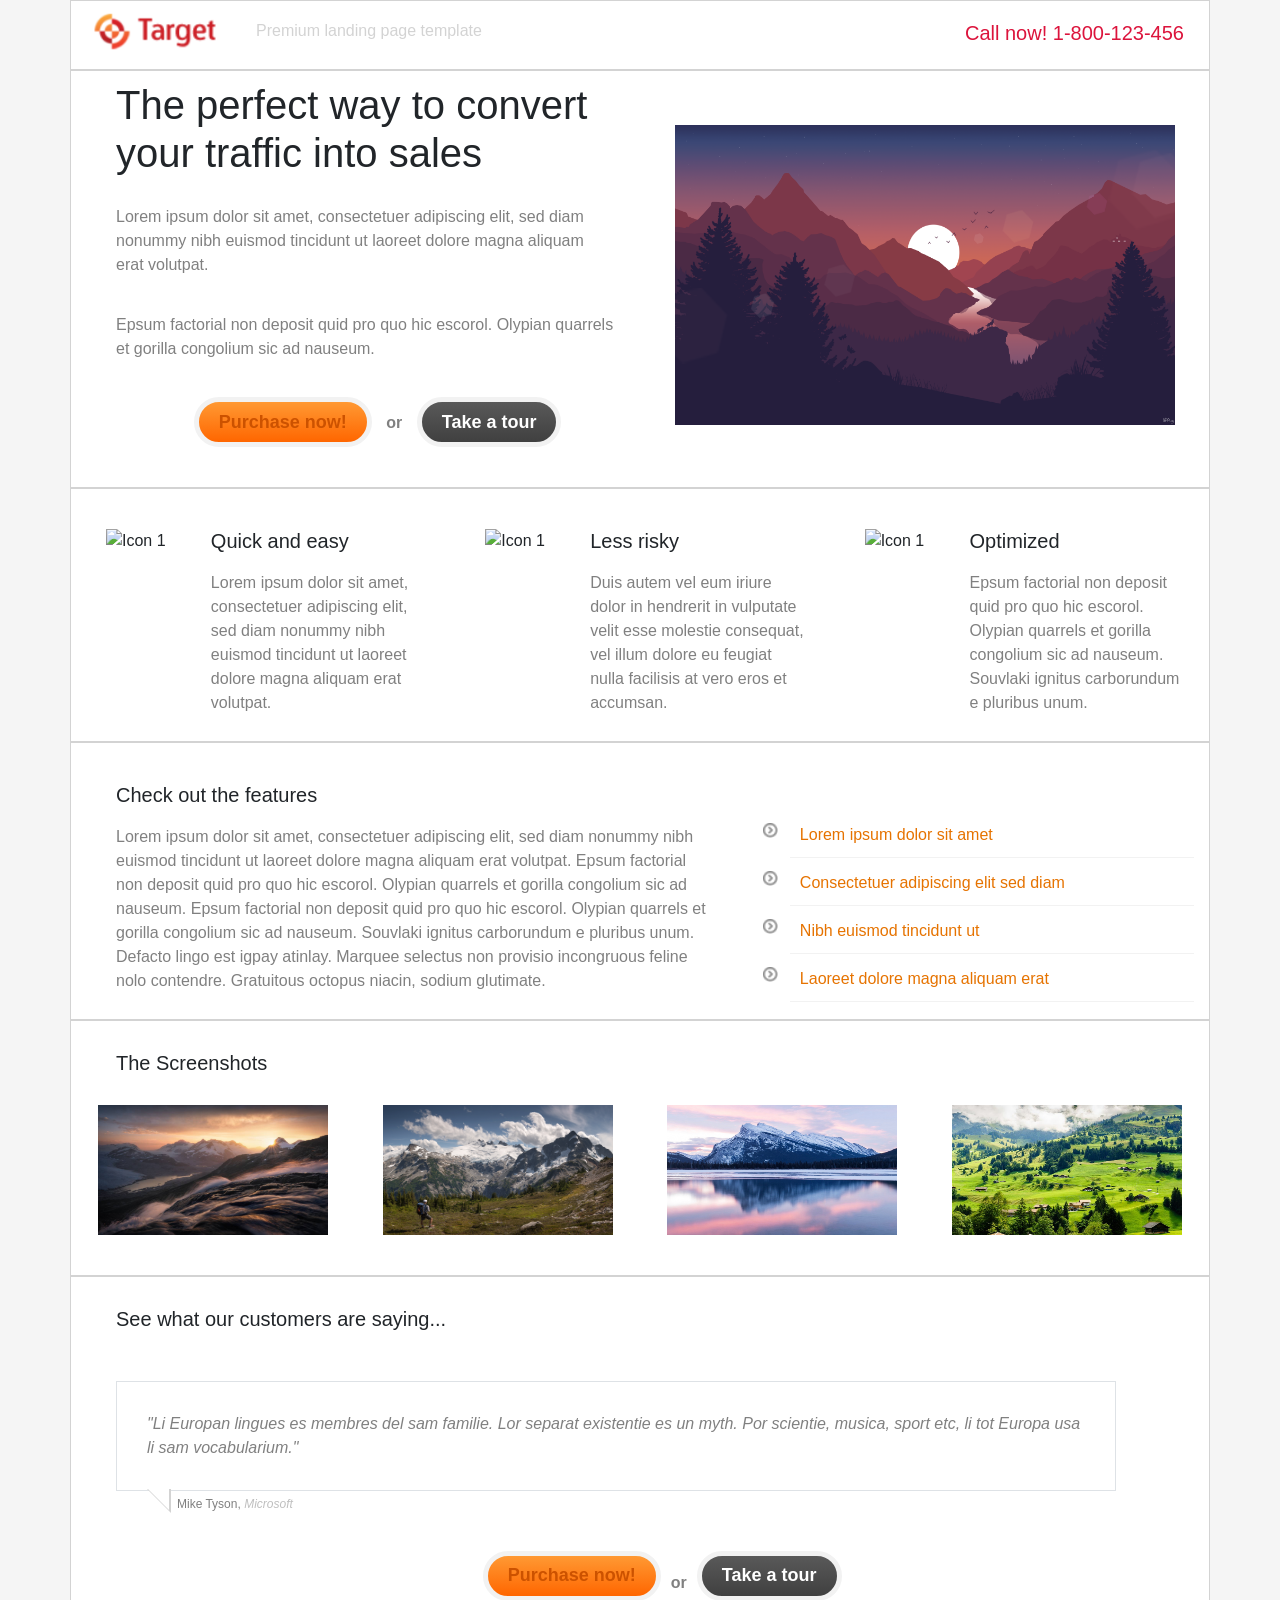
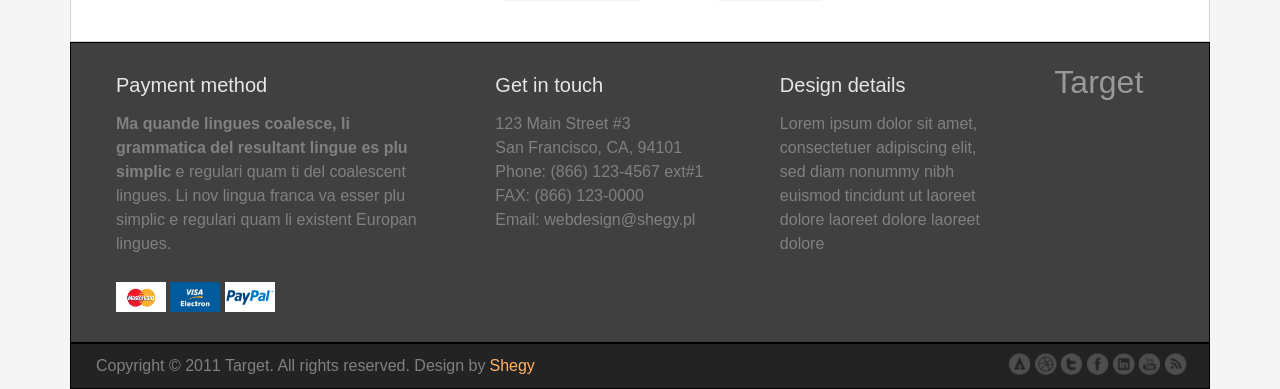
==== BTCN01/index.html @ db12553e "Updated" ====
<!doctype html>
<html lang="en">
  <head>
    <meta charset="utf-8">
    <meta name="viewport" content="width=device-width, initial-scale=1">
    <link rel="stylesheet" href="./css/bootstrap.min.css">
	<link rel="stylesheet" type="text/css" href="style.css">
	
    <title>My Project</title>
  </head>
  <body>
    
	<div class="container">
		<div class="row">
			<div class="col-md-6">
				<img style="float: left" class="headlogo" src="./Images/logoheader.png" alt="Header Logo" width="140" height="50">
				
				<p class="ex1" style="float: left">Premium landing page template</p>
				
			</div>
			<div class="col-md-6">
				<h4 class="ex1" style="float: right">Call now! 1-800-123-456</h4>
			</div>
		</div>
		
		<div class="row">
			<div class="col-md-6">
				<h1 class="ex1">The perfect way to convert your traffic into sales</h1>
				<p class="ex2">Lorem ipsum dolor sit amet, consectetuer adipiscing elit, sed diam nonummy nibh euismod tincidunt ut laoreet dolore magna aliquam erat volutpat.</p>
				<p class="ex2" style="float: left">Epsum factorial non deposit quid pro quo hic escorol. Olypian quarrels et gorilla congolium sic ad nauseum.</p>
				
				<button class="button button1"><b>Purchase now!</b></button>
				<p class="ex3"><b>or</b></p>
				<button class="button button2"><b>Take a tour</b></button>
			</div>
			<div class="col-md-6">
				<img class="ex1" src="./Images/demopic1.png" alt="Demo Picture" width="500" height="300">
			</div>
		</div>
		
		<div class="row">
			<div class="col-md-1">
				<img class="ex2" style="float: left" src="./Images/Icon1.png" alt="Icon 1" width="87" height="66">			
			</div>
			<div class="col-md-3">
				<h5 class="ex1">Quick and easy</h5>
				<p class="ex2">Lorem ipsum dolor sit amet, consectetuer adipiscing elit, sed diam nonummy nibh euismod tincidunt ut laoreet dolore magna aliquam erat volutpat.</p>
			</div>
			<div class="col-md-1">
				<img class="ex2" style="float: left" src="./Images/Icon2.png" alt="Icon 1" width="83" height="66">			
			</div>
			<div class="col-md-3">
				<h5 class="ex1">Less risky</h5>
				<p class="ex2">Duis autem vel eum iriure dolor in hendrerit in vulputate velit esse molestie consequat, vel illum dolore eu feugiat nulla facilisis at vero eros et accumsan.</p>
			</div>
			<div class="col-md-1">
				<img class="ex2" style="float: left" src="./Images/Icon3.png" alt="Icon 1" width="83" height="66">			
			</div>
			<div class="col-md-3">
				<h5 class="ex1">Optimized</h5>
				<p class="ex2">Epsum factorial non deposit quid pro quo hic escorol. Olypian quarrels et gorilla congolium sic ad nauseum. Souvlaki ignitus carborundum e pluribus unum.</p>
			</div>
		</div>
		
		<div class="row">
			<div class="col-md-7">
				<h5 class="ex1">Check out the features</h5>
				<p class="ex2">Lorem ipsum dolor sit amet, consectetuer adipiscing elit, sed diam nonummy nibh euismod tincidunt ut laoreet dolore magna aliquam erat volutpat. Epsum factorial non deposit quid pro quo hic escorol. Olypian quarrels et gorilla congolium sic ad nauseum. Epsum factorial non deposit quid pro quo hic escorol. Olypian quarrels et gorilla congolium sic ad nauseum. Souvlaki ignitus carborundum e pluribus unum. Defacto lingo est igpay atinlay. Marquee selectus non provisio incongruous feline nolo contendre. Gratuitous octopus niacin, sodium glutimate.</p>
				
			</div>
			<div class="col-md-5">
				<ul>
					<li>Lorem ipsum dolor sit amet</li>
					<li>Consectetuer adipiscing elit sed diam</li>
					<li>Nibh euismod tincidunt ut</li>
					<li>Laoreet dolore magna aliquam erat</li>
				</ul>
			</div>
		</div>
		
		<div class="row">
			<div class="col-md-12">
				<h5 class="ex2">The Screenshots</h5>
			</div>
			<div class="col-md-3">
				<img class="ex3" src="./Images/landscape1.jpg" alt="Screenshot1" width="230" height="130">
			</div>
			<div class="col-md-3">
				<img class="ex3" src="./Images/landscape2.jpg" alt="Screenshot2" width="230" height="130">
			</div>
			<div class="col-md-3">
				<img class="ex3" src="./Images/landscape3.jpg" alt="Screenshot3" width="230" height="130">
			</div>
			<div class="col-md-3">
				<img class="ex3" src="./Images/landscape4.jpg" alt="Screenshot4" width="230" height="130">
			</div>			
		</div>
		
		<div class="row">
			<div class="col-md-12">
				<h5 class="ex2">See what our customers are saying...</h5>
			</div>
			<div class="col-md-12">
				<div class="testimonial tri-right border btm-right-in">
					<div class="text">
						<p class="ex2"><i>"Li Europan lingues es membres del sam familie. Lor separat existentie es un myth. Por scientie, musica, sport etc, li tot Europa usa li sam vocabularium."</i></p>
					</div>
					<p class="ex4">Mike Tyson, <i class="ex1">Microsoft</i></p>
				</div>
				
			</div>
			
			<div class="col-md-12">
				<div class="center">
					<button class="button button1"><b>Purchase now!</b></button>
					<p class="ex3"><b>or</b></p>
					<button class="button button2"><b>Take a tour</b></button>
				</div>
			</div>
				
		</div>
		
		<div class="row myfooter">
			<div class="col-md-4">
				<h5 class="ex3">Payment method</h5>
				<p class="ex2"><b>Ma quande lingues coalesce, li grammatica del resultant lingue es plu simplic</b> e regulari quam ti del coalescent lingues. Li nov lingua franca va esser plu simplic e regulari quam li existent Europan lingues.</p>
				<img class="ex4" src="./Images/mastercard.jpg" alt="mastercard" width="50" height="30">
				<img class="ex5" src="./Images/visa.png" alt="mastercard" width="50" height="30">
				<img class="ex5" src="./Images/paypal.png" alt="mastercard" width="50" height="30">
			</div>
			
			<div class="col-md-3">
				<h5 class="ex3">Get in touch</h5>
				<p class="ex5">123 Main Street #3</p>
				<p class="ex6">San Francisco, CA, 94101</p>
				<p class="ex6">Phone: (866) 123-4567 ext#1</p>
				<p class="ex6">FAX: (866) 123-0000</p>
				<p class="ex6">Email: webdesign@shegy.pl</p>			
			</div>

			<div class="col-md-3">
				<h5 class="ex3">Design details</h5>
				<p class="ex2">Lorem ipsum dolor sit amet, consectetuer adipiscing elit, sed diam nonummy nibh euismod tincidunt ut laoreet dolore laoreet dolore laoreet dolore</p>
						
			</div>	
			
			<div class="col-md-2">
				<h2 class="ex2">Target</h2>
			</div>
				
		</div>
		
		<div class="row detailfooter">
			<div class="col-md-6">
				<p class="ex7" style="float: left">Copyright © 2011 Target. All rights reserved. Design by </p>
				<p class="ex7 color1" style="float: left" > Shegy</p>
			</div>
			
			<div class="col-md-6">
				<img style="float: right" class="footericon" src="./Images/footericon.png" alt="Header Logo" width="190" height="25">
			</div>
			
		</div>
		
	</div>
    
  </body>
</html>
---- BTCN01/style.css ----
h1.ex1{
	padding: 10px;
	margin-left: 20px;
}

h2.ex2{
	margin: 20px;
	color:#999999;
}

h2.ex1{
	color: #DC143C;
}

h4.ex1{
	color: #DC143C;
	padding: 10px;
	font-size: 20px;
	margin-top: 10px;
}

h5.ex1{
	margin-top: 40px;
	margin-left: 30px;	
}

h5.ex2{
	margin: 30px;
}

h5.ex3{
	margin: 30px;
	margin-bottom: 5px;
	color: #e6e6e6;
}

img.headlogo{
	margin-top:5px;
}

img.footericon{
	margin-top:8px;
}

img.ex1{
	display: block;
	margin-top: 10%;
	margin-left: auto;
	margin-right: auto;
}

img.ex2{
	display: block;
	margin-left: 20px;
	margin-top: 40px;
}

img.ex3{
	display: block;
	margin-left: auto;
	margin-right: auto;
	margin-bottom: 40px;
}

img.ex4{
	display: inline-block;
	margin-left:30px;
	margin-bottom: 30px;
}
img.ex5{
	display: inline-block;
	margin-bottom: 30px;
}

img.bw{
	-webkit-filter: grayscale(100%); 
  filter: grayscale(100%);
}

p.ex1{
	padding: 10px;
	color: lightgrey;
	margin-left: 20px;
	margin-top:8px;
}

p.ex2{
	padding: 10px;
	color: gray;
	margin-left: 20px;
}

p.ex5{
	color: gray;
	margin:0;
	margin-top: 15px;
	margin-left: 30px;
}

p.ex6{
	color: gray;
	margin:0;
	margin-left: 30px;
}

p.ex7{
	margin:10px;
	margin-right:0;
	color: gray;
}

p.ex7.color1{
	margin-left:4px;
	color: #ffb366;
}


.row{
	background: white;
	border: 1px solid lightgrey;
}

.myfooter{
	background: #404040;
	border: 1px solid black;
}

.detailfooter{
	background: #232323;
	border: 1px solid black;
}

.center {
	margin-left:-20%;
	display: flex;
	justify-content: center;
	align-items: center;
}

.button{
	border: none;
	padding-left: 20px;
	padding-right: 20px;
	text-align: center;
	text-decoration: none;
	display: inline-block;
	font-size: 18px;
	margin: 10px 0px;
	margin-bottom: 40px;
	cursor: pointer;
	border-radius: 40px;
	border: 5px solid #f2f2f2;
	height: 50px;
	vertical-align: baseline;
}

.button1{
	margin-left: 20%;
	background-color: #ff9933; 
	background-image: linear-gradient(#ff9933, #ff6600);
	color: #cc5200; 
}

.button1:hover{
	background-color: #ffb366; 
	background-image: linear-gradient(#ffb366, #ff8533);
}

p.ex3{
	padding: 10px;
	color: #808080;
	display: inline-block;
}

.button2{
	background-color: #595959;
	background-image: linear-gradient(#595959, #404040);
	color: white;
}

.button2:hover{
	background-color: #808080;
	background-image: linear-gradient(#808080, #737373);
}

ul{
  list-style-image: url('./Images/Arrow.png');
  margin-top: 15%;
}

ul li{
	color: #e67300;
	border-bottom: 1px solid #f2f2f2;
	padding: 10px;
}

.testimonial {
  margin-top: 20px;
  margin-left:30px;
  margin-right:auto;
  margin-bottom: 50px;
  display: inline-block;
  position: relative;
  width: 1000px;
  height: auto;
  border: 1px solid lightgrey;
}

.border{
	border: 1px solid lightgrey;
}

.tri-right.border.btm-right-in:before{
	content: ' ';
	position: absolute;
	width: 0;
	height: 0;
	left: 30px;
	right: 0px;
	bottom: -23px;
	border: 12px solid;
	border-color: lightgrey lightgrey transparent transparent;
}

.tri-right.border.btm-right-in:after{
	content: ' ';
	position: absolute;
	width: 0;
	height: 0;
	left: 30px;
	right: 0px;
	bottom: -20px;
	border: 11px solid;
	border-color: white white transparent transparent;
}

p.ex4{
	position: absolute;
	margin-top: 5px;
	margin-bottom: 40px;
	margin-left: 60px;
	font-size: 12px;
	color: #808080;
}

i.ex1{
	color:#bfbfbf;
}

.text p{
  margin:2%;
}


body {
  background: #f5f5f5;
}
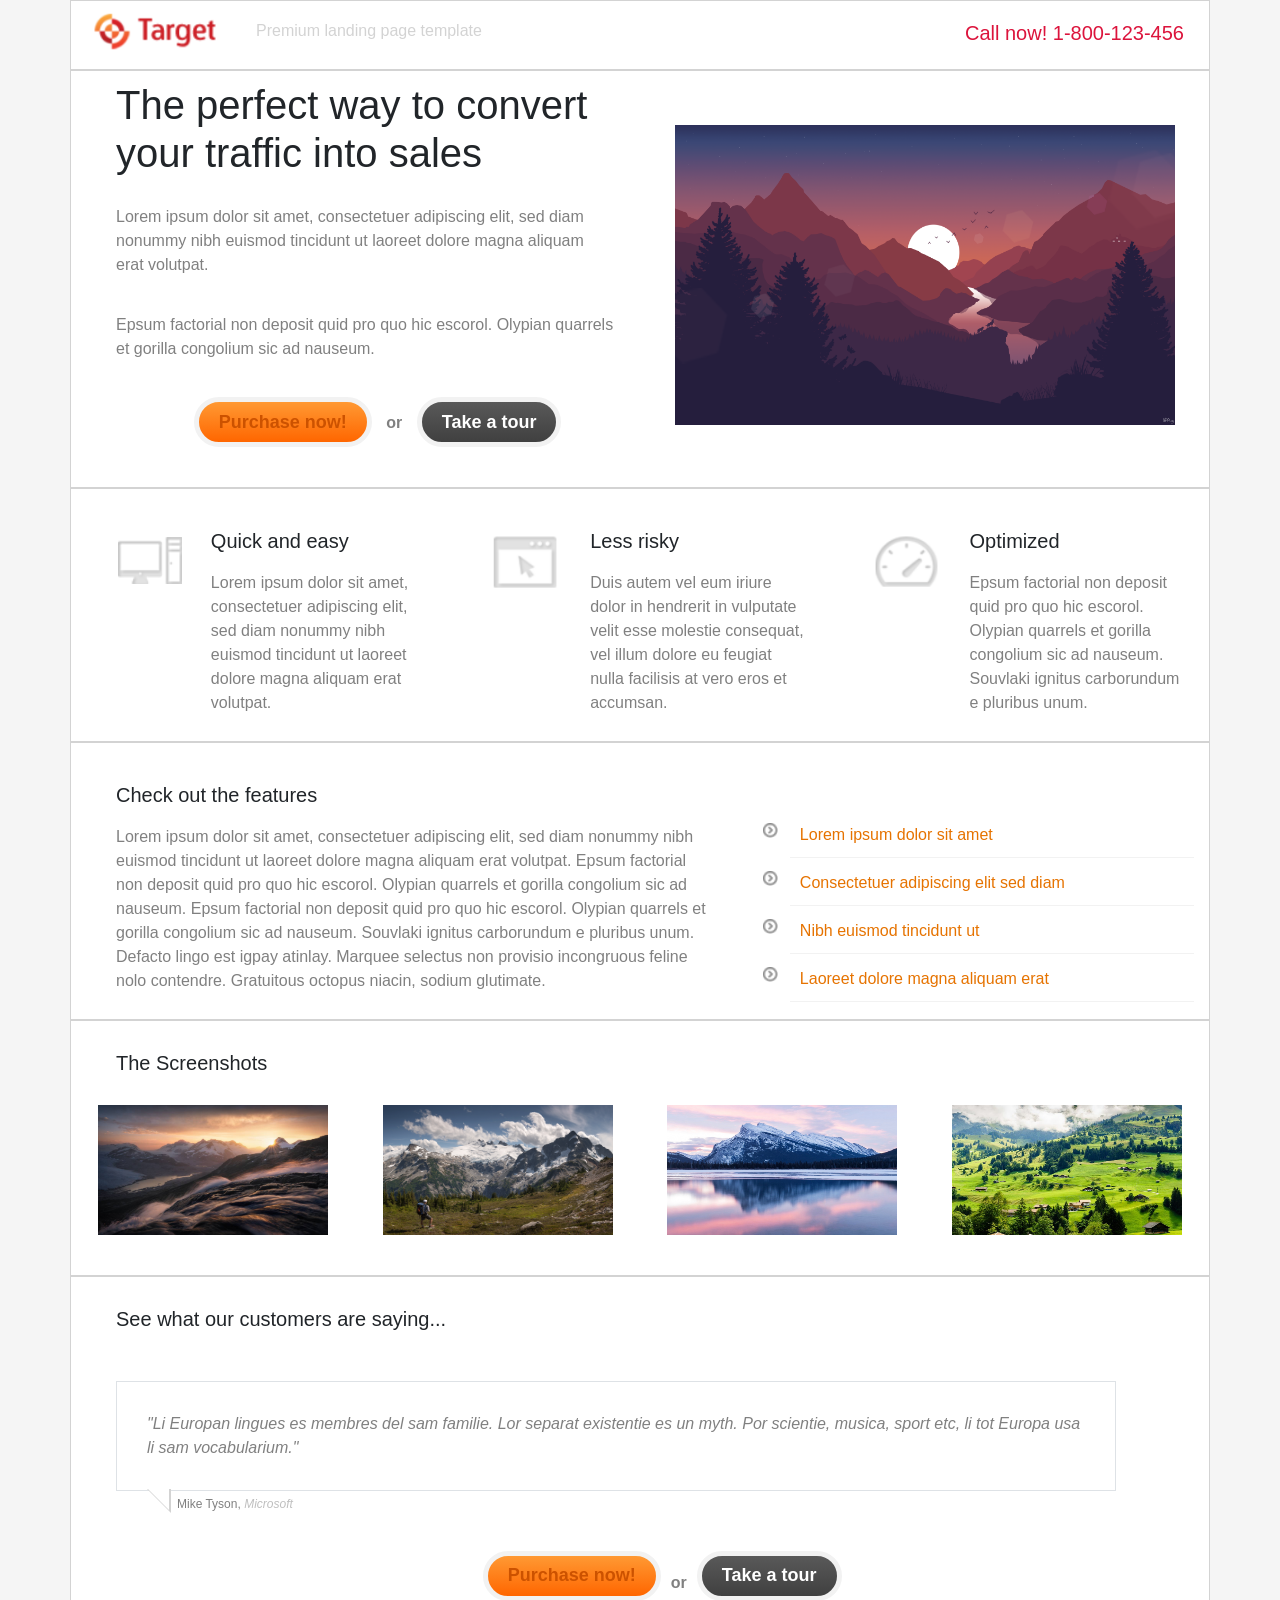
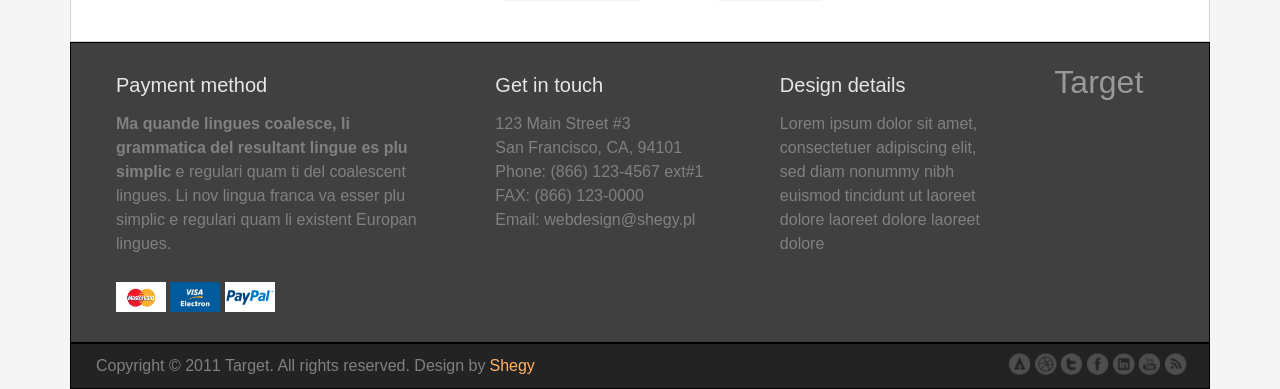
==== commit 54d353d4: "Updated" ====
--- a/BTCN01/index.html
+++ b/BTCN01/index.html
@@ -40,21 +40,21 @@
 		
 		<div class="row">
 			<div class="col-md-1">
-				<img class="ex2" style="float: left" src="./Images/Icon1.png" alt="Icon 1" width="87" height="66">			
+				<img class="ex2" style="float: left" src="./Images/icon1.png" alt="Icon 1" width="87" height="66">			
 			</div>
 			<div class="col-md-3">
 				<h5 class="ex1">Quick and easy</h5>
 				<p class="ex2">Lorem ipsum dolor sit amet, consectetuer adipiscing elit, sed diam nonummy nibh euismod tincidunt ut laoreet dolore magna aliquam erat volutpat.</p>
 			</div>
 			<div class="col-md-1">
-				<img class="ex2" style="float: left" src="./Images/Icon2.png" alt="Icon 1" width="83" height="66">			
+				<img class="ex2" style="float: left" src="./Images/icon2.png" alt="Icon 1" width="83" height="66">			
 			</div>
 			<div class="col-md-3">
 				<h5 class="ex1">Less risky</h5>
 				<p class="ex2">Duis autem vel eum iriure dolor in hendrerit in vulputate velit esse molestie consequat, vel illum dolore eu feugiat nulla facilisis at vero eros et accumsan.</p>
 			</div>
 			<div class="col-md-1">
-				<img class="ex2" style="float: left" src="./Images/Icon3.png" alt="Icon 1" width="83" height="66">			
+				<img class="ex2" style="float: left" src="./Images/icon3.png" alt="Icon 1" width="83" height="66">			
 			</div>
 			<div class="col-md-3">
 				<h5 class="ex1">Optimized</h5>
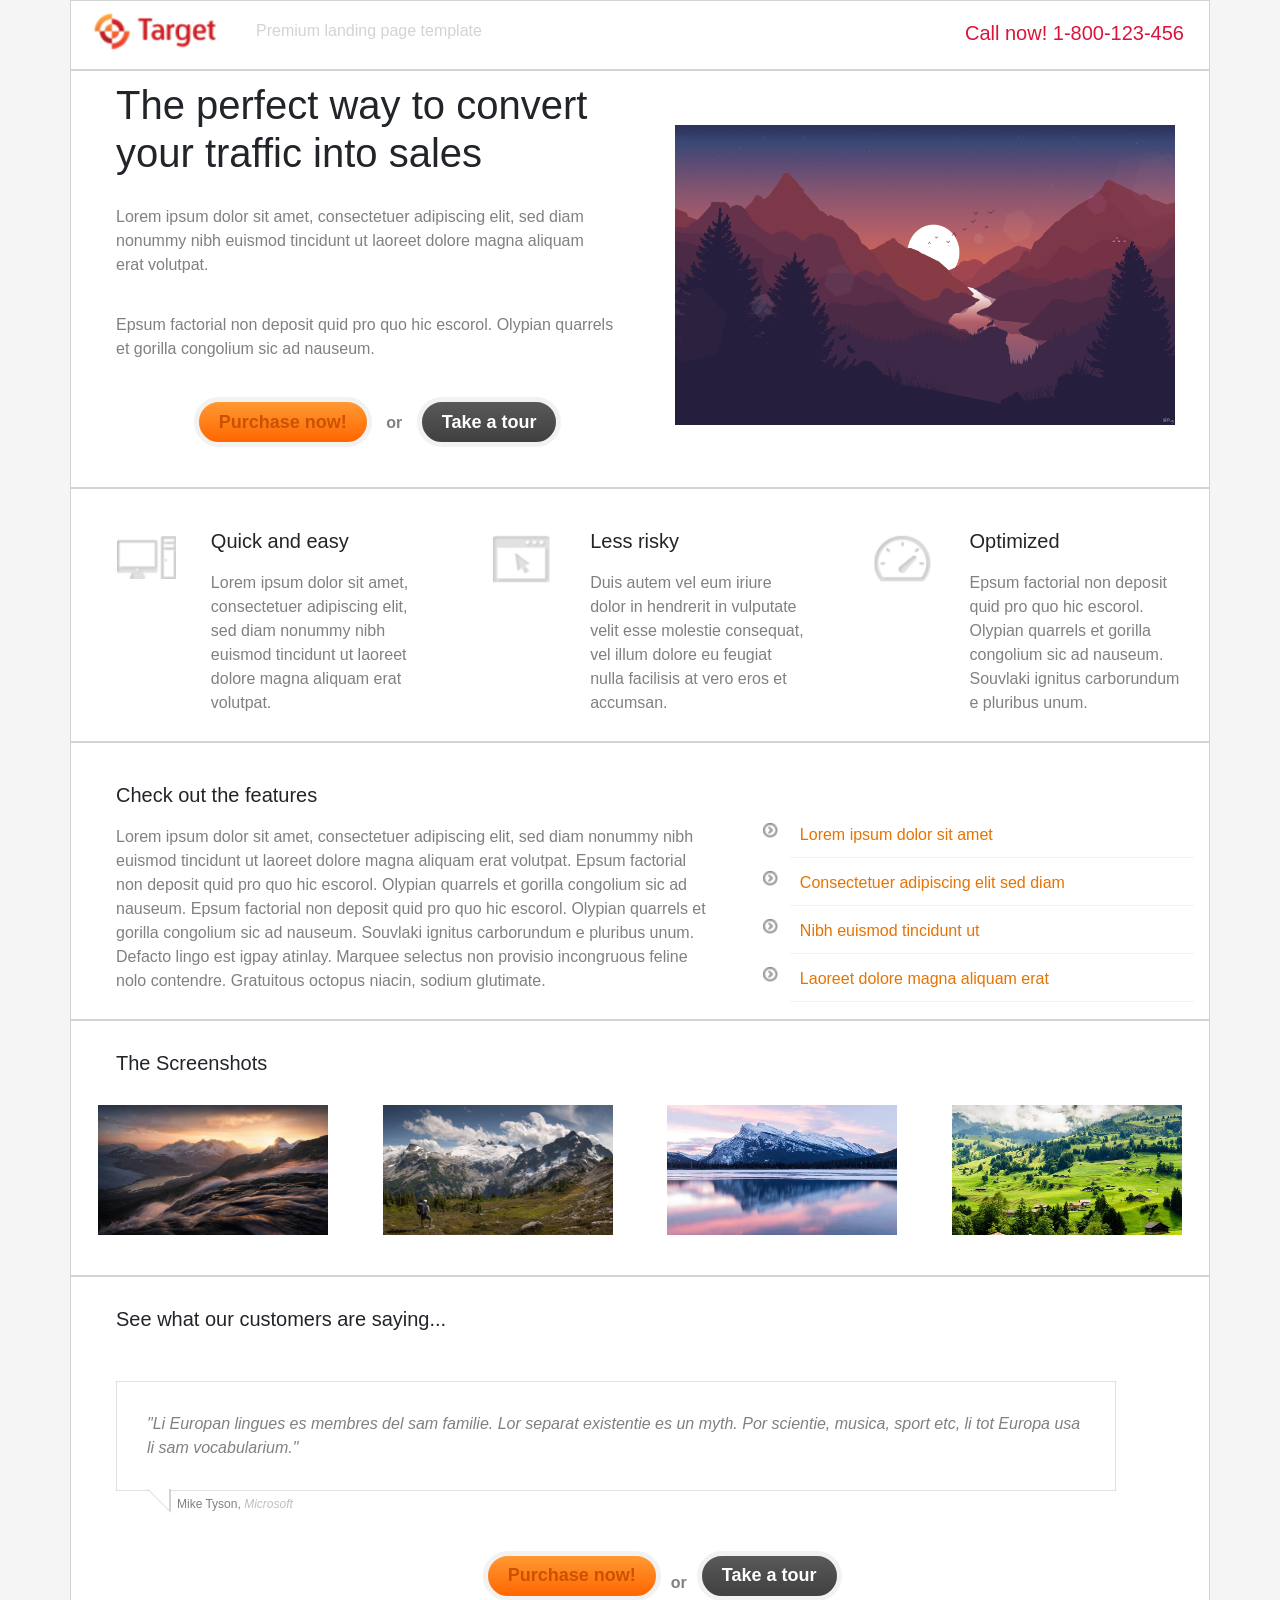
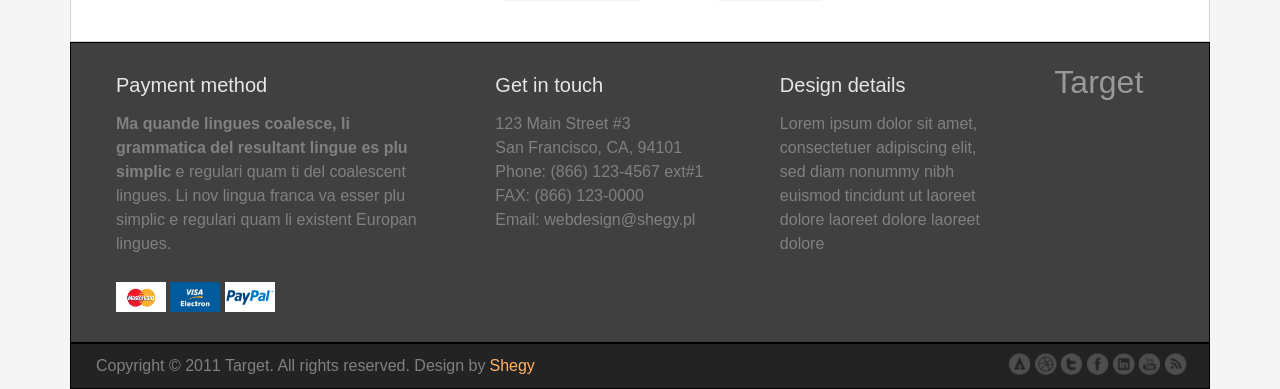
==== commit f57fea29: "Updated" ====
--- a/BTCN01/index.html
+++ b/BTCN01/index.html
@@ -40,21 +40,21 @@
 		
 		<div class="row">
 			<div class="col-md-1">
-				<img class="ex2" style="float: left" src="./Images/icon1.png" alt="Icon 1" width="87" height="66">			
+				<img class="ex2" style="float: left" src="./Images/icon1.png" alt="Icon 1" width="80" height="60">			
 			</div>
 			<div class="col-md-3">
 				<h5 class="ex1">Quick and easy</h5>
 				<p class="ex2">Lorem ipsum dolor sit amet, consectetuer adipiscing elit, sed diam nonummy nibh euismod tincidunt ut laoreet dolore magna aliquam erat volutpat.</p>
 			</div>
 			<div class="col-md-1">
-				<img class="ex2" style="float: left" src="./Images/icon2.png" alt="Icon 1" width="83" height="66">			
+				<img class="ex2" style="float: left" src="./Images/icon2.png" alt="Icon 1" width="75" height="60">			
 			</div>
 			<div class="col-md-3">
 				<h5 class="ex1">Less risky</h5>
 				<p class="ex2">Duis autem vel eum iriure dolor in hendrerit in vulputate velit esse molestie consequat, vel illum dolore eu feugiat nulla facilisis at vero eros et accumsan.</p>
 			</div>
 			<div class="col-md-1">
-				<img class="ex2" style="float: left" src="./Images/icon3.png" alt="Icon 1" width="83" height="66">			
+				<img class="ex2" style="float: left" src="./Images/icon3.png" alt="Icon 1" width="75" height="60">			
 			</div>
 			<div class="col-md-3">
 				<h5 class="ex1">Optimized</h5>
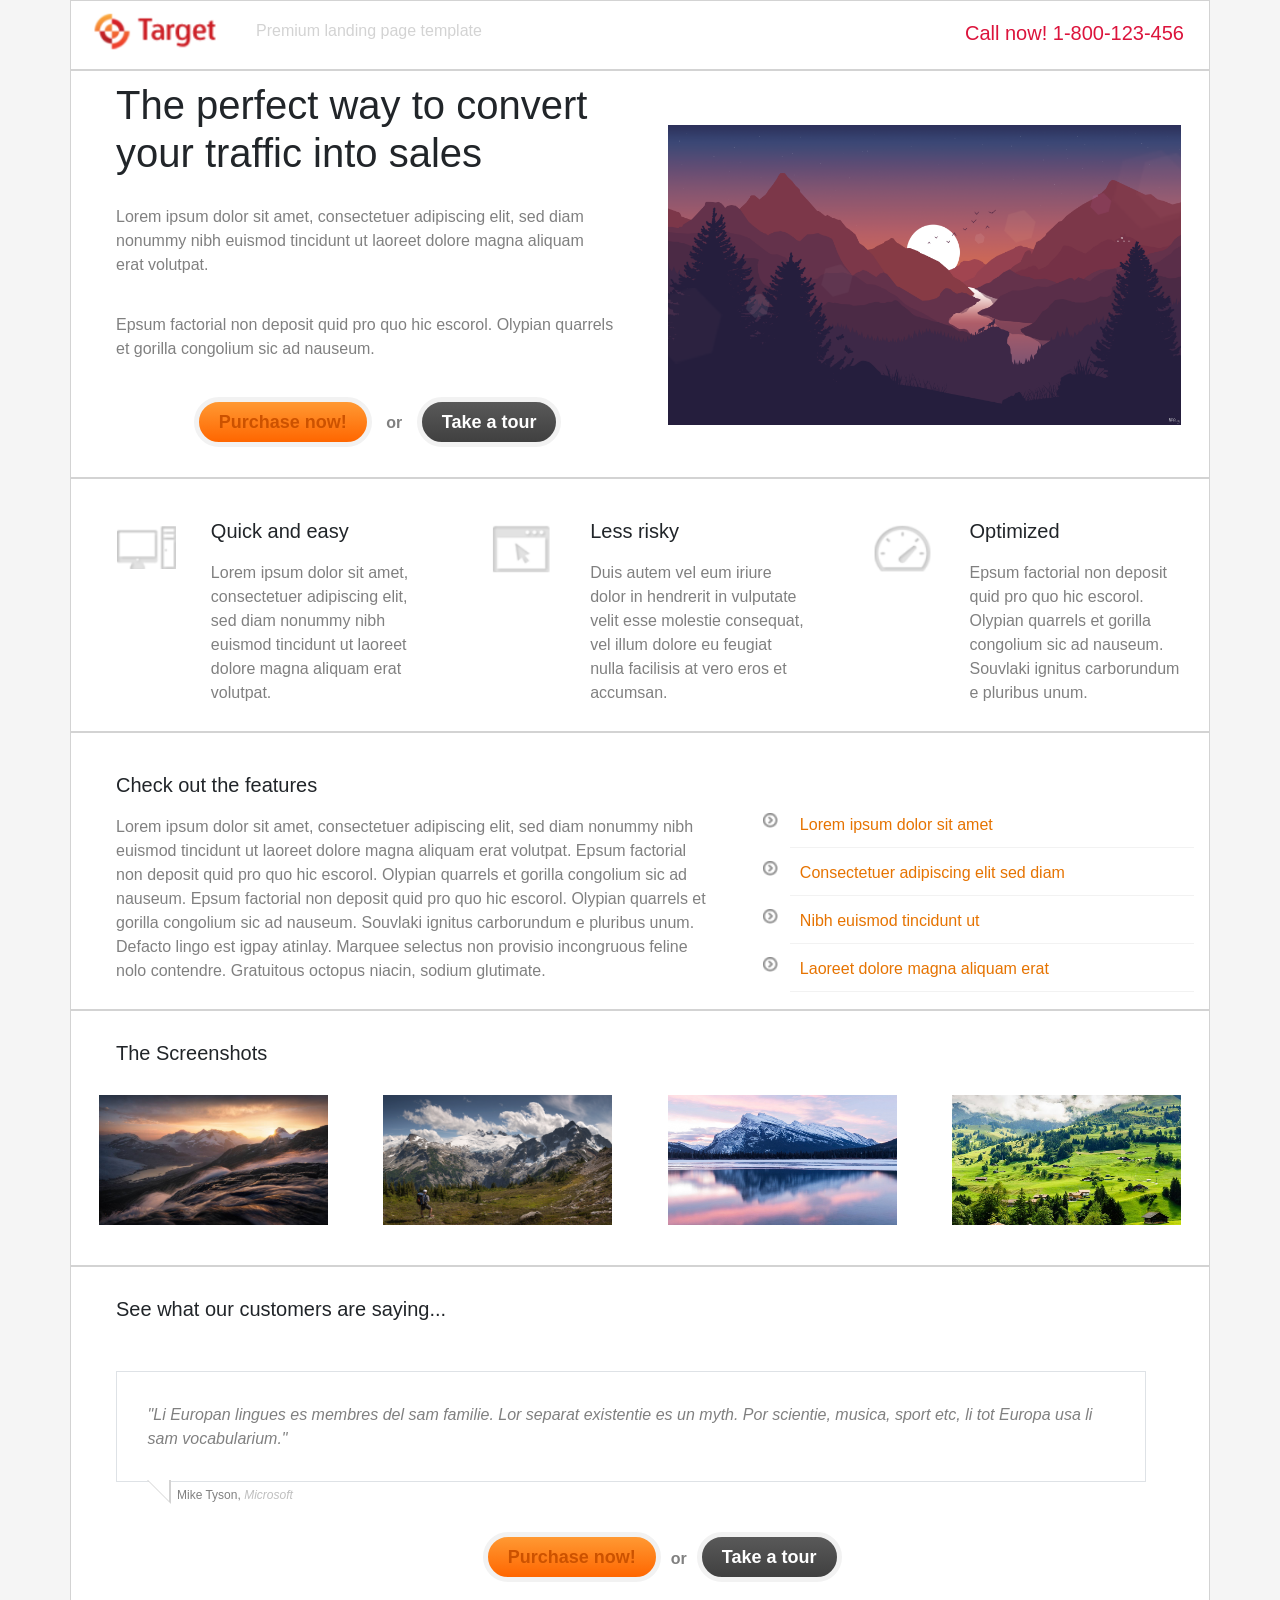
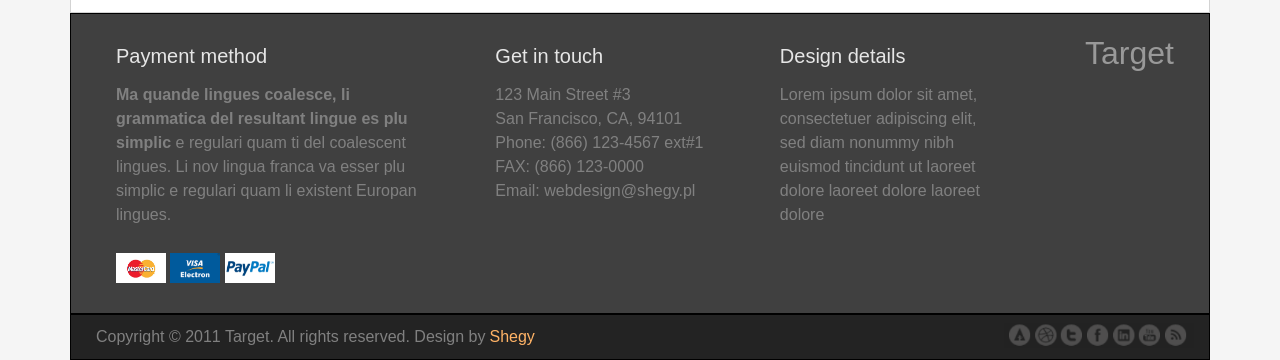
==== commit 04f8cb8f: "Updated" ====
--- a/BTCN01/index.html
+++ b/BTCN01/index.html
@@ -34,7 +34,9 @@
 				<button class="button button2"><b>Take a tour</b></button>
 			</div>
 			<div class="col-md-6">
-				<img class="ex1" src="./Images/demopic1.png" alt="Demo Picture" width="500" height="300">
+				<div style="width:100%;height:300px;margin-bottom:40px;">
+					<img class="ex1" src="./Images/demopic1.png" alt="Demo Picture" style="width:95%;height:100%;">
+				</div>
 			</div>
 		</div>
 		
@@ -83,16 +85,24 @@
 				<h5 class="ex2">The Screenshots</h5>
 			</div>
 			<div class="col-md-3">
-				<img class="ex3" src="./Images/landscape1.jpg" alt="Screenshot1" width="230" height="130">
+				<div style="width:100%;height:130px;margin-bottom:40px;">
+					<img class="ex3" src="./Images/landscape1.jpg" alt="Screenshot1" style="width:90%;height:100%;">
+				</div>		
 			</div>
 			<div class="col-md-3">
-				<img class="ex3" src="./Images/landscape2.jpg" alt="Screenshot2" width="230" height="130">
+				<div style="width:100%;height:130px;margin-bottom:40px;">
+					<img class="ex3" src="./Images/landscape2.jpg" alt="Screenshot1" style="width:90%;height:100%;">
+				</div>
 			</div>
 			<div class="col-md-3">
-				<img class="ex3" src="./Images/landscape3.jpg" alt="Screenshot3" width="230" height="130">
+				<div style="width:100%;height:130px;margin-bottom:40px;">
+					<img class="ex3" src="./Images/landscape3.jpg" alt="Screenshot1" style="width:90%;height:100%;">
+				</div>
 			</div>
 			<div class="col-md-3">
-				<img class="ex3" src="./Images/landscape4.jpg" alt="Screenshot4" width="230" height="130">
+				<div style="width:100%;height:130px;margin-bottom:40px;">
+					<img class="ex3" src="./Images/landscape4.jpg" alt="Screenshot1" style="width:90%;height:100%;">
+				</div>
 			</div>			
 		</div>
 		
@@ -101,7 +111,7 @@
 				<h5 class="ex2">See what our customers are saying...</h5>
 			</div>
 			<div class="col-md-12">
-				<div class="testimonial tri-right border btm-right-in">
+				<div class="testimonial tri-right border btm-right-in" style="width:93%;height:auto;margin-bottom:40px;">
 					<div class="text">
 						<p class="ex2"><i>"Li Europan lingues es membres del sam familie. Lor separat existentie es un myth. Por scientie, musica, sport etc, li tot Europa usa li sam vocabularium."</i></p>
 					</div>
@@ -145,7 +155,7 @@
 			</div>	
 			
 			<div class="col-md-2">
-				<h2 class="ex2">Target</h2>
+				<h2 class="ex2" style="float: right">Target</h2>
 			</div>
 				
 		</div>
--- a/BTCN01/style.css
+++ b/BTCN01/style.css
@@ -47,6 +47,7 @@
 	margin-top: 10%;
 	margin-left: auto;
 	margin-right: auto;
+	margin-bottom: 30px;
 }
 
 img.ex2{
@@ -59,7 +60,7 @@
 	display: block;
 	margin-left: auto;
 	margin-right: auto;
-	margin-bottom: 40px;
+	margin-bottom: 30%;
 }
 
 img.ex4{
@@ -146,7 +147,7 @@
 	display: inline-block;
 	font-size: 18px;
 	margin: 10px 0px;
-	margin-bottom: 40px;
+	margin-bottom: 30px;
 	cursor: pointer;
 	border-radius: 40px;
 	border: 5px solid #f2f2f2;
@@ -201,7 +202,7 @@
   margin-bottom: 50px;
   display: inline-block;
   position: relative;
-  width: 1000px;
+  width: 900px;
   height: auto;
   border: 1px solid lightgrey;
 }
